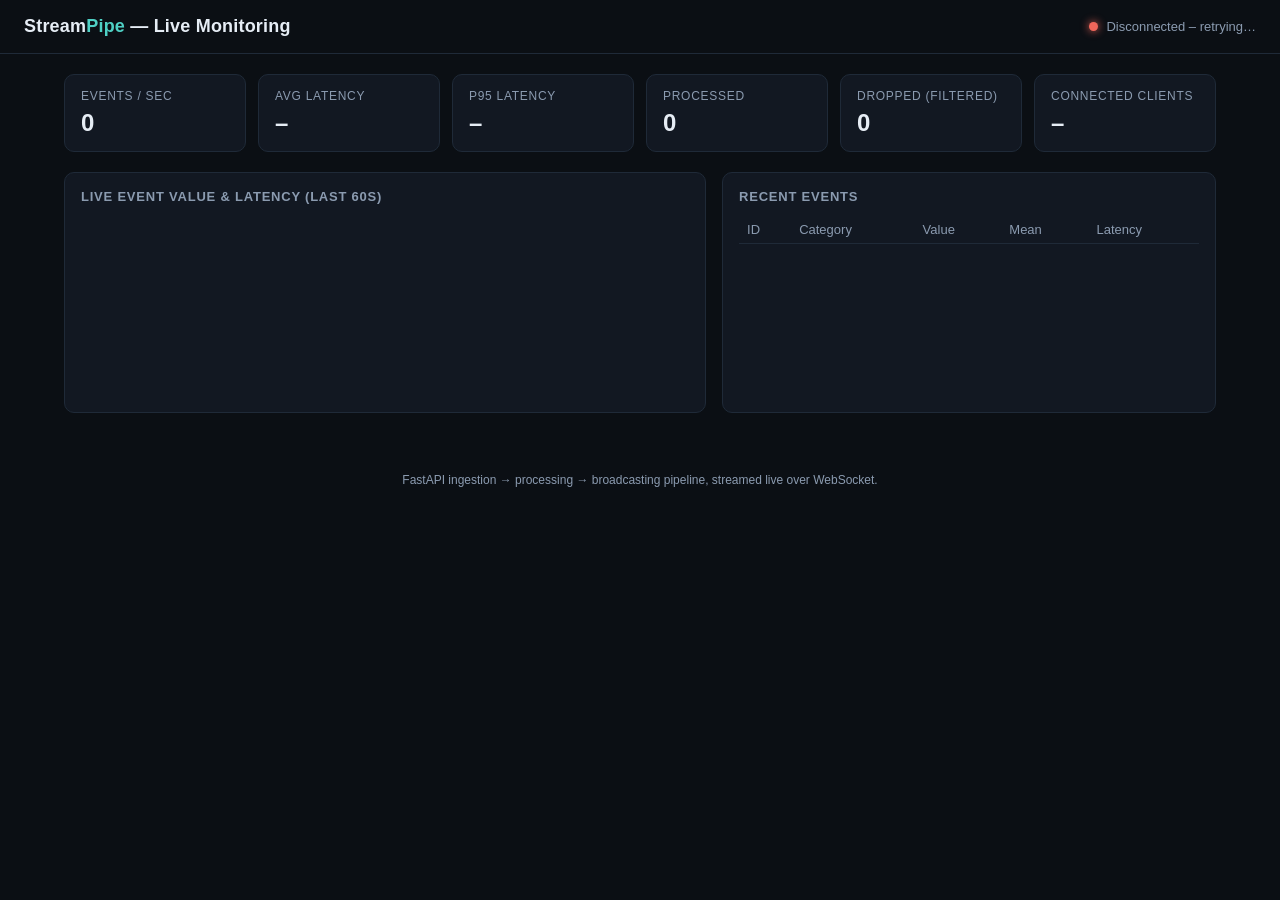
==== client/index.html @ d3b7455b "Initial commit: real-time stream processing pipeline MVP FastAPI-based ingestion -> processing -> br" ====
<!doctype html>
<html lang="en">
<head>
  <meta charset="utf-8" />
  <meta name="viewport" content="width=device-width, initial-scale=1" />
  <title>Live Stream Processing Dashboard</title>
  <link rel="stylesheet" href="style.css" />
</head>
<body>
  <header>
    <h1>Stream<span>Pipe</span> &mdash; Live Monitoring</h1>
    <div class="status">
      <span class="dot" id="statusDot"></span>
      <span id="statusText">Connecting&hellip;</span>
    </div>
  </header>

  <main>
    <section class="stats-grid">
      <div class="stat-card">
        <div class="label">Events / sec</div>
        <div class="value" id="statRate">0</div>
      </div>
      <div class="stat-card">
        <div class="label">Avg latency</div>
        <div class="value" id="statLatency">&ndash;</div>
      </div>
      <div class="stat-card">
        <div class="label">p95 latency</div>
        <div class="value" id="statP95">&ndash;</div>
      </div>
      <div class="stat-card">
        <div class="label">Processed</div>
        <div class="value" id="statProcessed">0</div>
      </div>
      <div class="stat-card">
        <div class="label">Dropped (filtered)</div>
        <div class="value" id="statDropped">0</div>
      </div>
      <div class="stat-card">
        <div class="label">Connected clients</div>
        <div class="value" id="statClients">&ndash;</div>
      </div>
    </section>

    <section class="panels">
      <div class="panel">
        <h2>Live event value &amp; latency (last 60s)</h2>
        <canvas id="chart" width="800" height="180"></canvas>
      </div>
      <div class="panel">
        <h2>Recent events</h2>
        <div class="table-wrap">
          <table>
            <thead>
              <tr>
                <th>ID</th>
                <th>Category</th>
                <th>Value</th>
                <th>Mean</th>
                <th>Latency</th>
              </tr>
            </thead>
            <tbody id="eventTableBody"></tbody>
          </table>
        </div>
      </div>
    </section>
  </main>

  <footer>
    FastAPI ingestion &rarr; processing &rarr; broadcasting pipeline, streamed live over WebSocket.
  </footer>

  <script src="app.js"></script>
</body>
</html>
---- client/style.css ----
:root {
  --bg: #0b0f14;
  --panel: #121822;
  --panel-border: #1f2a38;
  --text: #e6edf5;
  --muted: #8b9bb0;
  --accent: #4fd1c5;
  --accent-2: #63a4ff;
  --warn: #f0b64c;
  --bad: #f0665a;
  --good: #4fd18c;
  font-family: -apple-system, BlinkMacSystemFont, "Segoe UI", Roboto, Helvetica, Arial, sans-serif;
}

* { box-sizing: border-box; }

body {
  margin: 0;
  background: var(--bg);
  color: var(--text);
  min-height: 100vh;
}

header {
  display: flex;
  align-items: center;
  justify-content: space-between;
  padding: 16px 24px;
  border-bottom: 1px solid var(--panel-border);
}

header h1 {
  font-size: 18px;
  margin: 0;
  font-weight: 600;
  letter-spacing: 0.2px;
}

header h1 span { color: var(--accent); }

.status {
  display: flex;
  align-items: center;
  gap: 8px;
  font-size: 13px;
  color: var(--muted);
}

.dot {
  width: 9px;
  height: 9px;
  border-radius: 50%;
  background: var(--bad);
  box-shadow: 0 0 8px var(--bad);
  transition: background 0.2s, box-shadow 0.2s;
}

.dot.connected {
  background: var(--good);
  box-shadow: 0 0 8px var(--good);
}

main {
  padding: 20px 24px 40px;
  max-width: 1200px;
  margin: 0 auto;
}

.stats-grid {
  display: grid;
  grid-template-columns: repeat(auto-fit, minmax(150px, 1fr));
  gap: 12px;
  margin-bottom: 20px;
}

.stat-card {
  background: var(--panel);
  border: 1px solid var(--panel-border);
  border-radius: 10px;
  padding: 14px 16px;
}

.stat-card .label {
  font-size: 12px;
  color: var(--muted);
  text-transform: uppercase;
  letter-spacing: 0.06em;
  margin-bottom: 6px;
}

.stat-card .value {
  font-size: 24px;
  font-weight: 600;
  font-variant-numeric: tabular-nums;
}

.stat-card .value.good { color: var(--good); }
.stat-card .value.warn { color: var(--warn); }
.stat-card .value.bad { color: var(--bad); }

.panels {
  display: grid;
  grid-template-columns: 1.3fr 1fr;
  gap: 16px;
}

@media (max-width: 860px) {
  .panels { grid-template-columns: 1fr; }
}

.panel {
  background: var(--panel);
  border: 1px solid var(--panel-border);
  border-radius: 10px;
  padding: 16px;
  overflow: hidden;
}

.panel h2 {
  font-size: 13px;
  text-transform: uppercase;
  letter-spacing: 0.06em;
  color: var(--muted);
  margin: 0 0 12px;
  font-weight: 600;
}

canvas {
  width: 100%;
  height: 180px;
  display: block;
}

table {
  width: 100%;
  border-collapse: collapse;
  font-size: 13px;
  font-variant-numeric: tabular-nums;
}

thead th {
  text-align: left;
  color: var(--muted);
  font-weight: 500;
  padding: 6px 8px;
  border-bottom: 1px solid var(--panel-border);
  position: sticky;
  top: 0;
  background: var(--panel);
}

tbody td {
  padding: 5px 8px;
  border-bottom: 1px solid #182130;
  white-space: nowrap;
}

tbody tr:first-child {
  animation: flash 0.6s ease-out;
}

@keyframes flash {
  from { background: rgba(79, 209, 197, 0.18); }
  to { background: transparent; }
}

.table-wrap {
  max-height: 360px;
  overflow-y: auto;
}

.category-pill {
  display: inline-block;
  padding: 1px 8px;
  border-radius: 999px;
  font-size: 11px;
  background: #1c2836;
  color: var(--accent-2);
}

footer {
  text-align: center;
  color: var(--muted);
  font-size: 12px;
  padding: 20px;
}
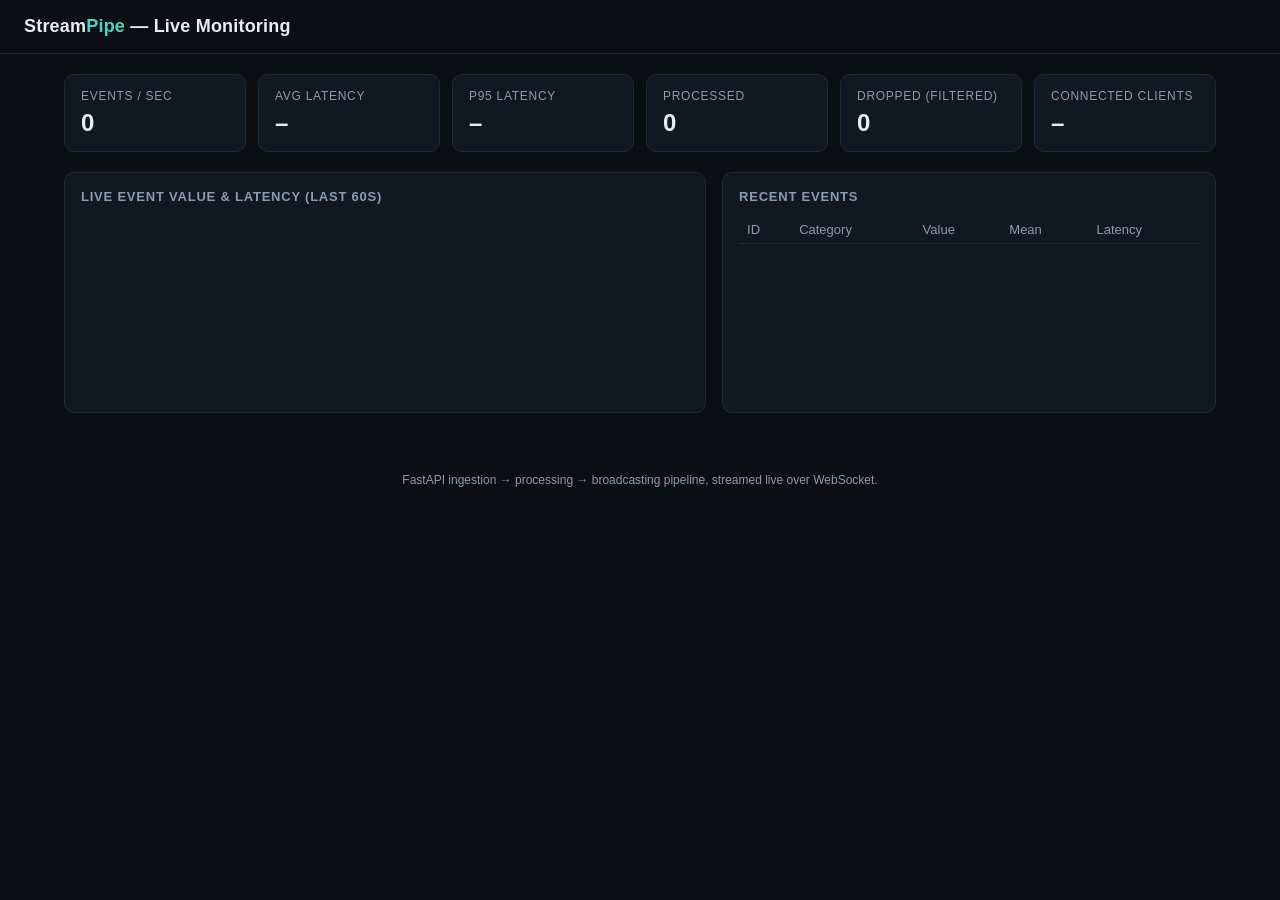
==== commit a080d225: "Remove connection status indicator from dashboard header, update screenshot Co-Authored-By: Claude S" ====
--- a/client/index.html
+++ b/client/index.html
@@ -9,10 +9,6 @@
 <body>
   <header>
     <h1>Stream<span>Pipe</span> &mdash; Live Monitoring</h1>
-    <div class="status">
-      <span class="dot" id="statusDot"></span>
-      <span id="statusText">Connecting&hellip;</span>
-    </div>
   </header>
 
   <main>
--- a/client/style.css
+++ b/client/style.css
@@ -37,28 +37,6 @@
 }
 
 header h1 span { color: var(--accent); }
-
-.status {
-  display: flex;
-  align-items: center;
-  gap: 8px;
-  font-size: 13px;
-  color: var(--muted);
-}
-
-.dot {
-  width: 9px;
-  height: 9px;
-  border-radius: 50%;
-  background: var(--bad);
-  box-shadow: 0 0 8px var(--bad);
-  transition: background 0.2s, box-shadow 0.2s;
-}
-
-.dot.connected {
-  background: var(--good);
-  box-shadow: 0 0 8px var(--good);
-}
 
 main {
   padding: 20px 24px 40px;
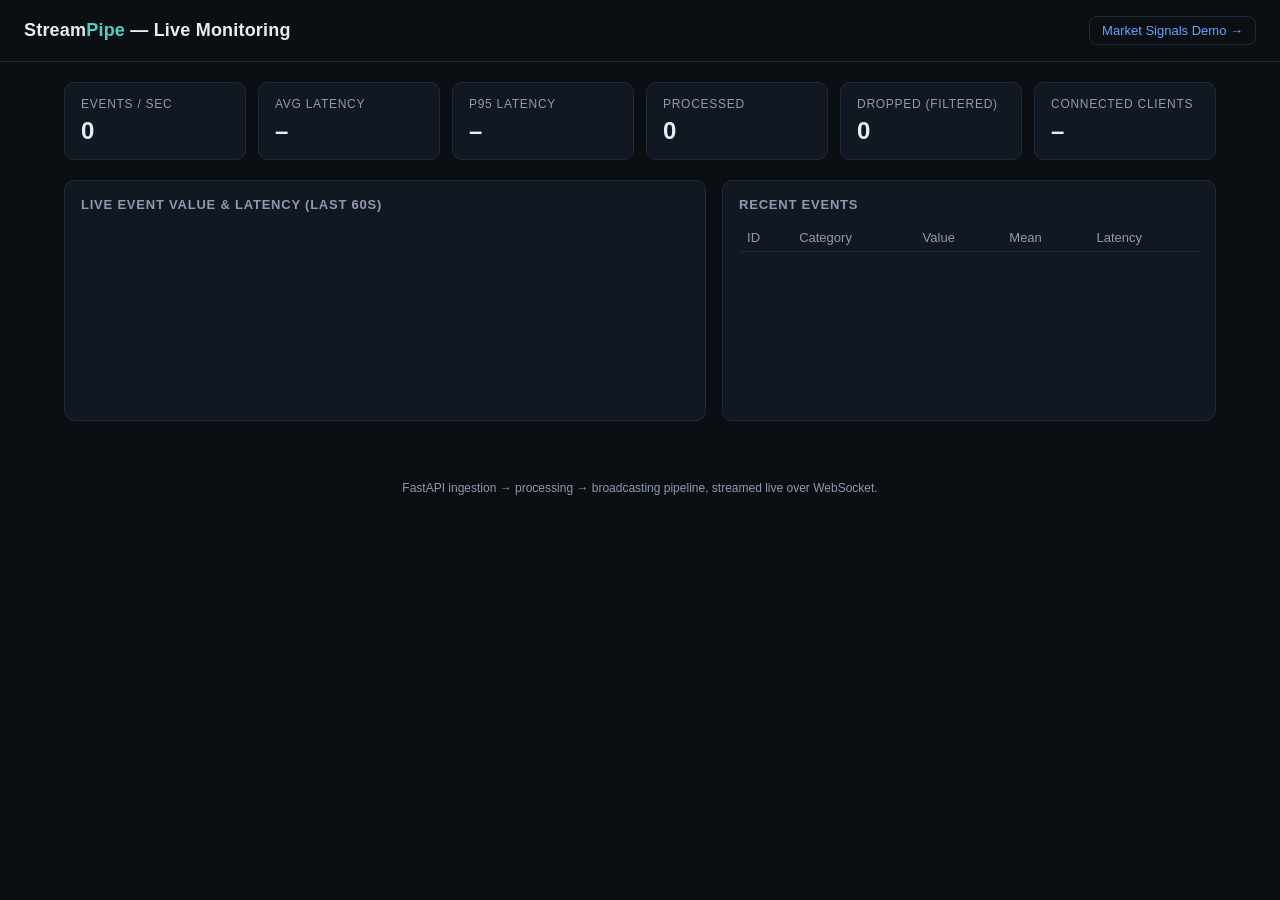
==== commit b5a73ede: "Add market signals prototype (OTC + live, Telegram alerts) Extends the MVP with a second, parallel p" ====
--- a/client/index.html
+++ b/client/index.html
@@ -9,6 +9,7 @@
 <body>
   <header>
     <h1>Stream<span>Pipe</span> &mdash; Live Monitoring</h1>
+    <a class="nav-link" href="signals.html">Market Signals Demo &rarr;</a>
   </header>
 
   <main>
--- a/client/style.css
+++ b/client/style.css
@@ -162,3 +162,90 @@
   font-size: 12px;
   padding: 20px;
 }
+
+.nav-link {
+  font-size: 13px;
+  color: var(--accent-2);
+  text-decoration: none;
+  border: 1px solid var(--panel-border);
+  padding: 6px 12px;
+  border-radius: 8px;
+  white-space: nowrap;
+}
+
+.nav-link:hover {
+  border-color: var(--accent-2);
+}
+
+.disclaimer {
+  background: #241c10;
+  border: 1px solid #4a3a1a;
+  color: var(--warn);
+  border-radius: 8px;
+  padding: 10px 14px;
+  font-size: 12.5px;
+  line-height: 1.5;
+  margin-bottom: 20px;
+}
+
+.columns-2 {
+  display: grid;
+  grid-template-columns: 1fr 1fr;
+  gap: 16px;
+  margin-bottom: 16px;
+}
+
+@media (max-width: 860px) {
+  .columns-2 { grid-template-columns: 1fr; }
+}
+
+.direction-pill {
+  display: inline-block;
+  padding: 2px 10px;
+  border-radius: 999px;
+  font-size: 11px;
+  font-weight: 700;
+  letter-spacing: 0.04em;
+}
+
+.direction-pill.call {
+  background: rgba(79, 209, 140, 0.15);
+  color: var(--good);
+}
+
+.direction-pill.put {
+  background: rgba(240, 102, 90, 0.15);
+  color: var(--bad);
+}
+
+.timeframe-pill {
+  display: inline-block;
+  padding: 1px 8px;
+  border-radius: 999px;
+  font-size: 11px;
+  background: #1c2836;
+  color: var(--muted);
+}
+
+.btn {
+  background: var(--accent);
+  color: #06231f;
+  border: none;
+  border-radius: 8px;
+  padding: 8px 16px;
+  font-size: 13px;
+  font-weight: 600;
+  cursor: pointer;
+}
+
+.btn:hover { filter: brightness(1.08); }
+.btn:disabled { opacity: 0.6; cursor: default; }
+
+.telegram-status {
+  font-size: 12.5px;
+  color: var(--muted);
+  margin-top: 8px;
+}
+
+.telegram-status.ok { color: var(--good); }
+.telegram-status.error { color: var(--bad); }
